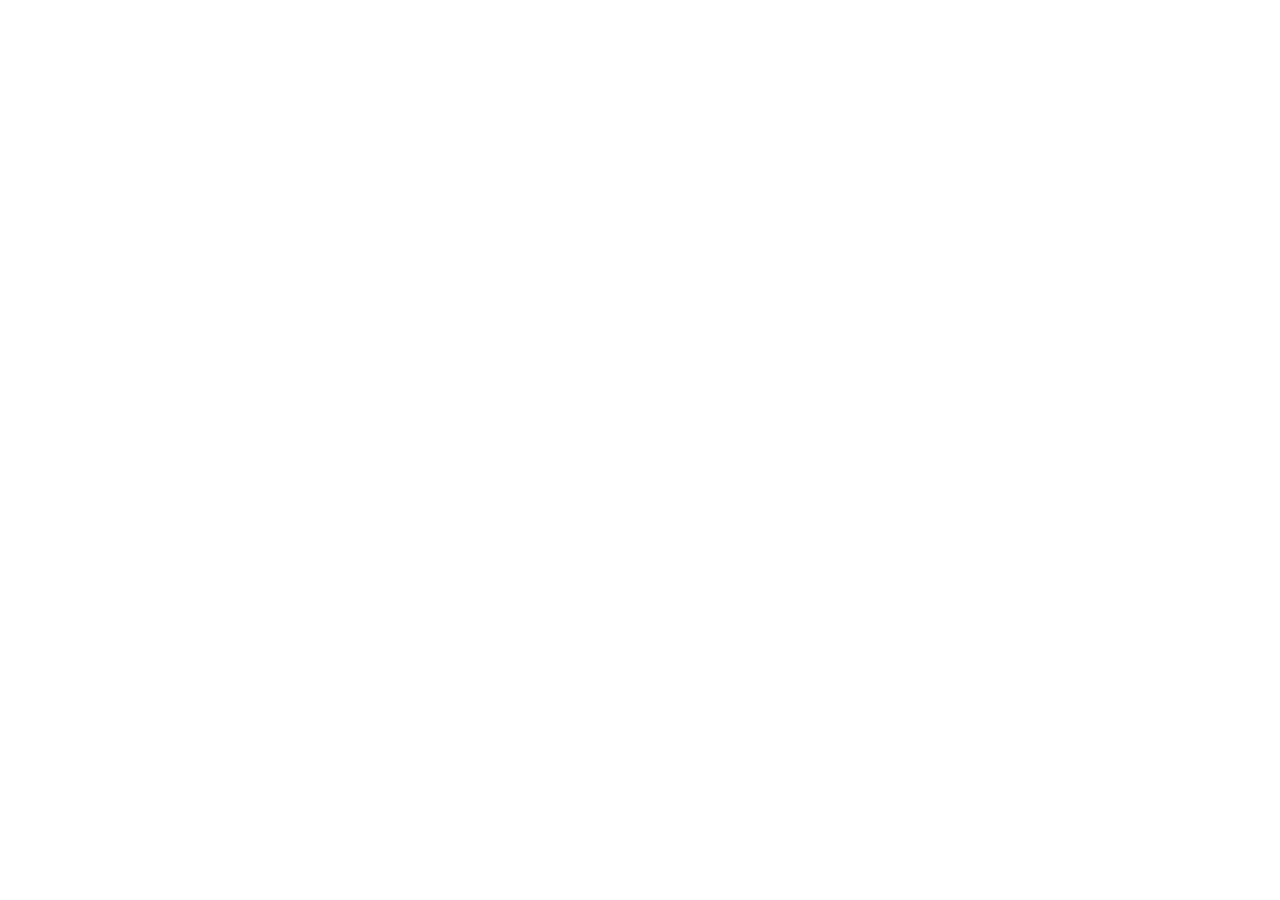
==== 02_digitalClock/index.html @ c70fce9c "new project" ====
<!DOCTYPE html>
<html lang="en">
<head>
    <meta charset="UTF-8">
    <meta name="viewport" content="width=device-width, initial-scale=1.0">
    <title>Digital Clock</title>
    <link rel="stylesheet" href="style.css">
</head>
<body>
    
</body>
</html>
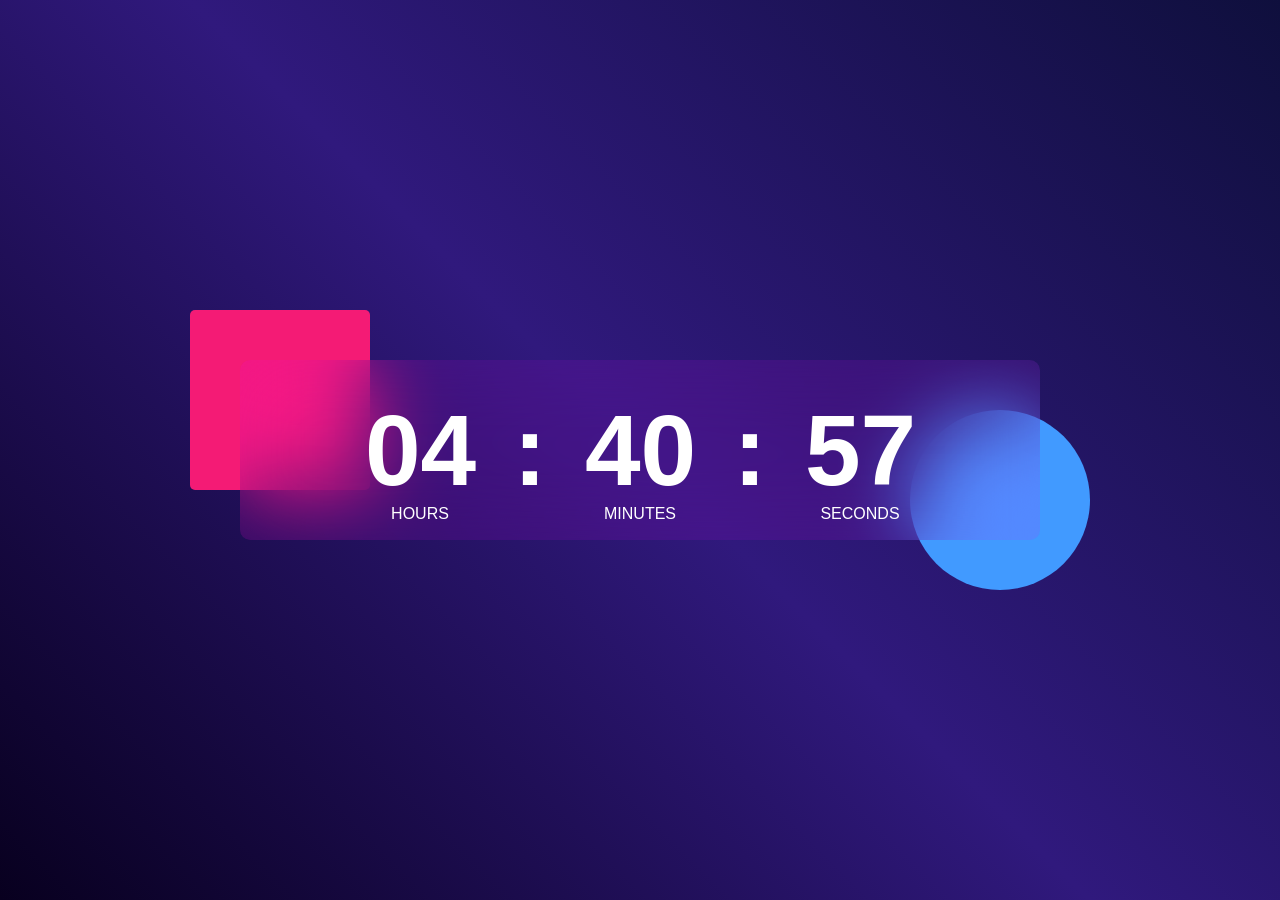
==== commit 556c1357: "add js code for digital clock" ====
--- a/02_digitalClock/index.html
+++ b/02_digitalClock/index.html
@@ -1,12 +1,25 @@
 <!DOCTYPE html>
 <html lang="en">
+
 <head>
     <meta charset="UTF-8">
     <meta name="viewport" content="width=device-width, initial-scale=1.0">
     <title>Digital Clock</title>
     <link rel="stylesheet" href="style.css">
 </head>
+
 <body>
-    
+    <div class="container">
+        <div class="clock">
+            <span id="hrs">00</span>
+            <span>:</span>
+            <span id="min">00</span>
+            <span>:</span>
+            <span id="sec">00</span>
+        </div>
+    </div>
+
+    <script src="main.js"></script>
 </body>
+
 </html>
--- a/02_digitalClock/style.css
+++ b/02_digitalClock/style.css
@@ -0,0 +1,80 @@
+* {
+    margin: 0;
+    padding: 0;
+    box-sizing: border-box;
+    font-family: 'Poppins', sans-serif;
+}
+body {
+    height: 100vh;
+    color: #fff;
+    background: linear-gradient(45deg, #08001f, #30197d, #0f0f3d);
+    position: relative;
+}
+.container {
+    height: 180px;
+    width: 800px;
+    top: 50%;
+    left: 50%;
+    transform: translate(-50%, -50%);
+    position: relative;
+}
+.clock {
+    height: 100%;
+    width: 100%;
+    background: rgba(235, 0, 255, 0.11);
+    border-radius: 10px;
+    display: flex;
+    justify-content: center;
+    align-items: center;
+    backdrop-filter: blur(40px);
+}
+.container::before {
+    position: absolute;
+    content: '';
+    height: 180px;
+    width: 180px;
+    background: #f41b75;
+    border-radius: 5px;
+    top: -50px;
+    left: -50px;
+    z-index: -1;
+}
+.container::after {
+    position: absolute;
+    content: '';
+    height: 180px;
+    width: 180px;
+    background: #419aff;
+    border-radius: 50%;
+    bottom: -50px;
+    right: -50px;
+    z-index: -1;
+}
+.clock span {
+    font-size: 100px;
+    font-weight: 600;
+    width: 110px;
+    text-align: center;
+    display: inline-block;
+    position: relative;
+}
+.clock span::after {
+    position: absolute;
+    bottom: -15px;
+    left: 50%;
+    transform: translateX(-50%);
+
+    text-align: center;
+    font-size: 16px;
+    font-weight: 400;
+}
+#hrs::after {
+    content: 'HOURS';
+}
+#min::after {
+    content: 'MINUTES';
+}
+#sec::after {
+    content: 'SECONDS';
+}
+
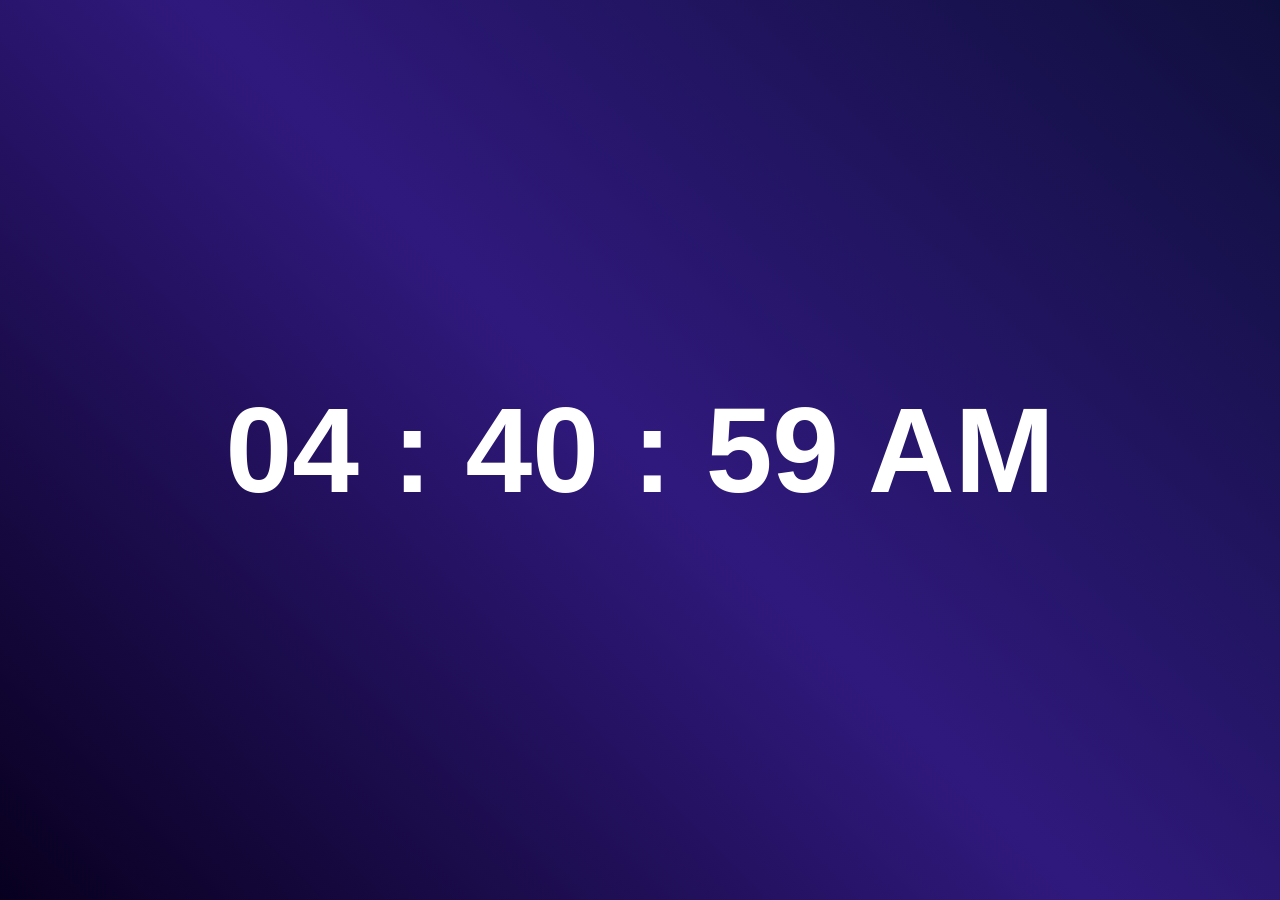
==== commit 769d2de5: "change code" ====
--- a/02_digitalClock/index.html
+++ b/02_digitalClock/index.html
@@ -8,16 +8,8 @@
     <link rel="stylesheet" href="style.css">
 </head>
 
-<body>
-    <div class="container">
-        <div class="clock">
-            <span id="hrs">00</span>
-            <span>:</span>
-            <span id="min">00</span>
-            <span>:</span>
-            <span id="sec">00</span>
-        </div>
-    </div>
+<body onload="showTime()">
+    <h1>clock</h1>
 
     <script src="main.js"></script>
 </body>
--- a/02_digitalClock/style.css
+++ b/02_digitalClock/style.css
@@ -8,73 +8,11 @@
     height: 100vh;
     color: #fff;
     background: linear-gradient(45deg, #08001f, #30197d, #0f0f3d);
-    position: relative;
-}
-.container {
-    height: 180px;
-    width: 800px;
-    top: 50%;
-    left: 50%;
-    transform: translate(-50%, -50%);
-    position: relative;
-}
-.clock {
-    height: 100%;
-    width: 100%;
-    background: rgba(235, 0, 255, 0.11);
-    border-radius: 10px;
     display: flex;
     justify-content: center;
     align-items: center;
-    backdrop-filter: blur(40px);
 }
-.container::before {
-    position: absolute;
-    content: '';
-    height: 180px;
-    width: 180px;
-    background: #f41b75;
-    border-radius: 5px;
-    top: -50px;
-    left: -50px;
-    z-index: -1;
-}
-.container::after {
-    position: absolute;
-    content: '';
-    height: 180px;
-    width: 180px;
-    background: #419aff;
-    border-radius: 50%;
-    bottom: -50px;
-    right: -50px;
-    z-index: -1;
-}
-.clock span {
-    font-size: 100px;
-    font-weight: 600;
-    width: 110px;
-    text-align: center;
-    display: inline-block;
-    position: relative;
-}
-.clock span::after {
-    position: absolute;
-    bottom: -15px;
-    left: 50%;
-    transform: translateX(-50%);
-
-    text-align: center;
-    font-size: 16px;
-    font-weight: 400;
-}
-#hrs::after {
-    content: 'HOURS';
-}
-#min::after {
-    content: 'MINUTES';
-}
-#sec::after {
-    content: 'SECONDS';
-}
-
+h1 {
+    font-size: 120px;
+    font-weight: 900;
+}
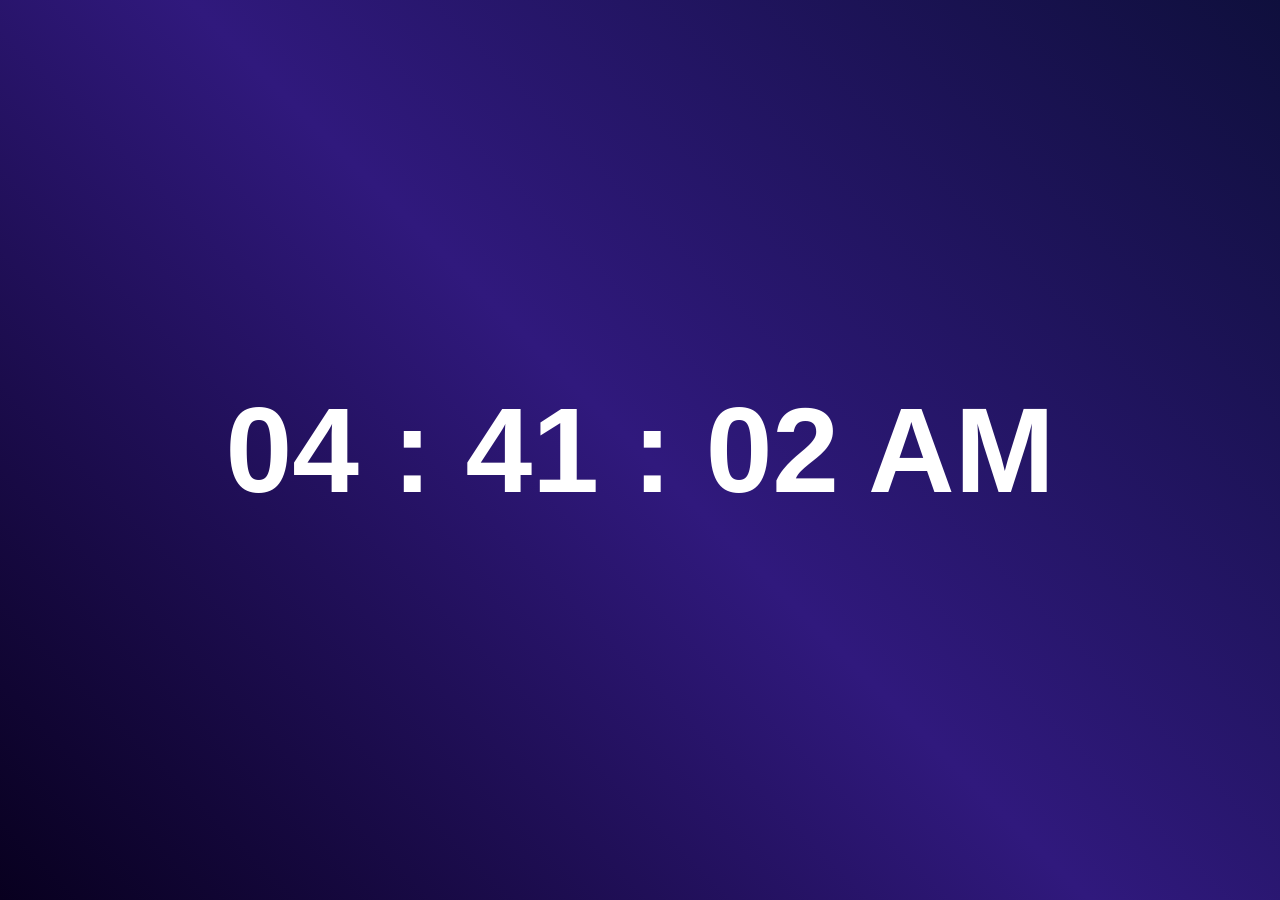
==== commit 1739efc8: "style" ====
--- a/02_digitalClock/index.html
+++ b/02_digitalClock/index.html
@@ -1,11 +1,10 @@
 <!DOCTYPE html>
 <html lang="en">
-
 <head>
     <meta charset="UTF-8">
     <meta name="viewport" content="width=device-width, initial-scale=1.0">
+    <link rel="stylesheet" href="style.css">
     <title>Digital Clock</title>
-    <link rel="stylesheet" href="style.css">
 </head>
 
 <body onload="showTime()">
@@ -13,5 +12,4 @@
 
     <script src="main.js"></script>
 </body>
-
 </html>
